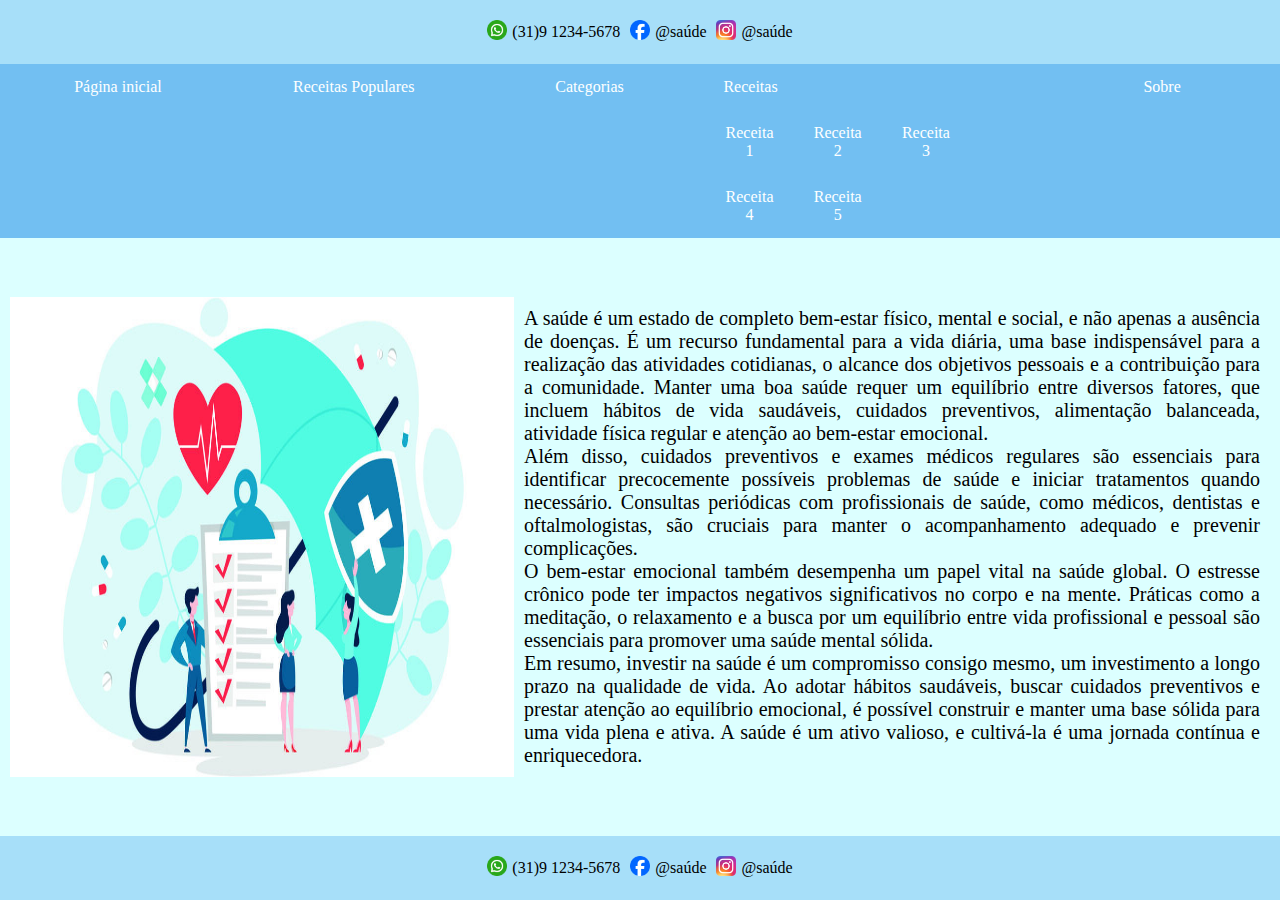
==== index.html @ d69a3707 "Add files via upload" ====
<!DOCTYPE html>
<html>
<head>
	<meta charset="utf-8">
	<meta name="viewport" content="width=device-width, initial-scale=1">
	<link rel="stylesheet" type="text/css" href="css/style.css">
	<title></title>
</head>
<body>
	<div class="partedecima">
	<header class="header">
		<div class="contato">
			<a href="https://api.whatsapp.com/send?phone=5531123456789" target="_blank">
				<img src="img/wpp.png" alt="wpp" width="20px" height="20px"> 
			</a>(31)9 1234-5678
		</div>
		<div class="contato">
			<a href="" target="_blank">
				<img src="img/face.png" alt="face" width="20px" height="20px">
			</a>@saúde
		</div>
		<div class="contato">
			<a href="" target="_blank">
				<img src="img/insta.png" alt="insta" width="20px" height="20px">
			</a>@saúde
		</div>
	</header>
	
	<div class="topnav">
		<a href="index.html">Página inicial</a>
		<a href="populares.html">Receitas Populares</a>
		<a href="categorias.html">Categorias</a>
		<div>
		<a href="receitas.html">Receitas</a>
		<div class="dropdown-content">
			<a href="receita1.html">Receita 1</a>
			<a href="receita2.html">Receita 2</a>
			<a href="receita3.html">Receita 3</a>
			<a href="receita4.html">Receita 4</a>
			<a href="receita5.html">Receita 5</a>
		</div>
		</div>
		<a href="sobre.html">Sobre</a>
	</div>
</div>
	<main> 
	<aside >
		<img src="img/saude.jpg" width="490px" height="500px" >
	</aside>
	 <section >
		
		<p>A saúde é um estado de completo bem-estar físico, mental e social, e não apenas a ausência de doenças. É um recurso fundamental para a vida diária, uma base indispensável para a realização das atividades cotidianas, o alcance dos objetivos pessoais e a contribuição para a comunidade. Manter uma boa saúde requer um equilíbrio entre diversos fatores, que incluem hábitos de vida saudáveis, cuidados preventivos, alimentação balanceada, atividade física regular e atenção ao bem-estar emocional.</p>
		<p>Além disso, cuidados preventivos e exames médicos regulares são essenciais para identificar precocemente possíveis problemas de saúde e iniciar tratamentos quando necessário. Consultas periódicas com profissionais de saúde, como médicos, dentistas e oftalmologistas, são cruciais para manter o acompanhamento adequado e prevenir complicações.</p>
		<p>O bem-estar emocional também desempenha um papel vital na saúde global. O estresse crônico pode ter impactos negativos significativos no corpo e na mente. Práticas como a meditação, o relaxamento e a busca por um equilíbrio entre vida profissional e pessoal são essenciais para promover uma saúde mental sólida.</p>
		<p>Em resumo, investir na saúde é um compromisso consigo mesmo, um investimento a longo prazo na qualidade de vida. Ao adotar hábitos saudáveis, buscar cuidados preventivos e prestar atenção ao equilíbrio emocional, é possível construir e manter uma base sólida para uma vida plena e ativa. A saúde é um ativo valioso, e cultivá-la é uma jornada contínua e enriquecedora.</p>
	</section>
	</main>

	<div class="header">
		
		<div class="contato">
			<a href="https://api.whatsapp.com/send?phone=5531123456789" target="_blank">
				<img src="img/wpp.png" alt="wpp" width="20px" height="20px"> 
			</a>(31)9 1234-5678
		</div>
		<div class="contato">
			<a href="" target="_blank">
				<img src="img/face.png" alt="face" width="20px" height="20px">
			</a>@saúde
		</div>
		<div class="contato">
			<a href="" target="_blank">
				<img src="img/insta.png" alt="insta" width="20px" height="20px">
			</a>@saúde
		</div>
		
		
	</div>

</body>
</html>
---- css/style.css ----
* {
    margin: 0;
    padding: 0;
    box-sizing: border-box;
} 
html, body{
	height: 100%;
}
.header{
	width: 100%;
	background-color: #a7dff9;
	text-align: center;
	padding: 20px;	
	display: flex;
	justify-content: center;
	gap: 10px;

}
.header img{

}
.contato{
	
	height: 100%;
	display: flex;
	gap: 5px;
	align-items: center;
}

.topnav{
	background-color: #72bff2;
	display: flex;
	justify-content: space-evenly;
}
.topnav a {
	display: inline-block;
	width: 25%;
  	color: white;
  	text-align: center;
  	padding: 14px 16px;
  	text-decoration: none;
}
.topnav a:hover{
	background-color: #8dcff5;
}
main{
	display: flex;
	padding: 10px;
}
aside{
	width: 40%;
	
}
aside img{
	height: 100%;
	width: 100%;
}
section{
	right: 0;
	text-align: justify;
	width: 60%;
	padding: 10px;
}
section p{
	font-size: 20px;
}
.footer{
	width: 100%;
	padding: 20px;
	text-align: center;
	background-color: #a7dff9;
	
	
}
.form{
	background-color: #c2effc;
	border-radius: 10px;
	width: 50%;
	margin: auto;
	padding: 20px;
	height: 
}
body{
	background-color: #dcffff;
	display: flex;
	justify-content: space-between;
	gap: 10px;
	flex-direction: column;
	height: 100%;
}

input[type=text],input[type=submit], select, input[type=email], input[type=tel]{
	width: 100%;
  padding: 12px 20px;
  margin: 8px 0;
  display: inline-block;
  border: 1px solid #ccc;
  border-radius: 4px;
  box-sizing: border-box;
}
textarea{
	width: 100%;
}
input[type=submit]{
	background-color: #8dcff5;
	border: none;
	font-size: 20px;
}
input[type=submit]:hover{
	background-color:#a7dff9; 
	transition: background-color 0.2s;
}
.content img{
	float: left;
}
textarea{
	padding: 10px 20px;
}
/*#72bff2
#8dcff5
#a7dff9
#c2effc
#dcffff
https://paletadecores.com/paleta/72bff2/8dcff5/a7dff9/c2effc/dcffff/*/
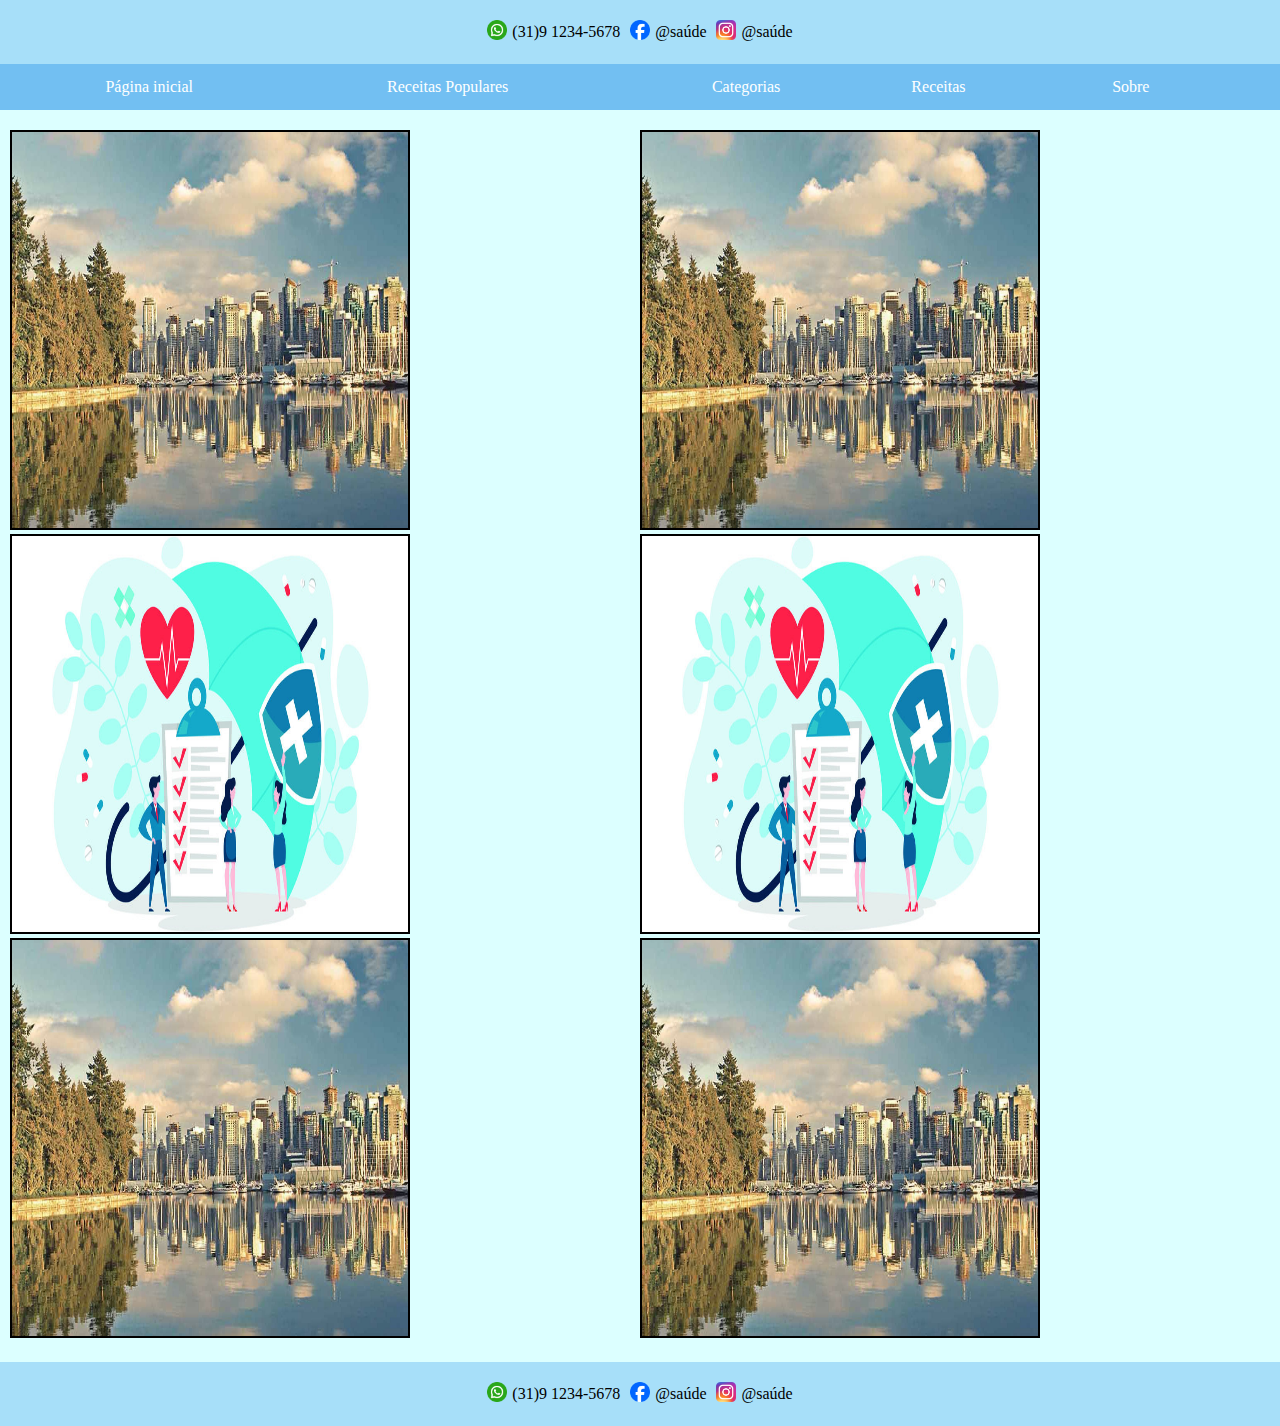
==== commit 4507d441: "Add files via upload" ====
--- a/index.html
+++ b/index.html
@@ -30,30 +30,32 @@
 		<a href="index.html">Página inicial</a>
 		<a href="populares.html">Receitas Populares</a>
 		<a href="categorias.html">Categorias</a>
-		<div>
-		<a href="receitas.html">Receitas</a>
-		<div class="dropdown-content">
-			<a href="receita1.html">Receita 1</a>
-			<a href="receita2.html">Receita 2</a>
-			<a href="receita3.html">Receita 3</a>
-			<a href="receita4.html">Receita 4</a>
-			<a href="receita5.html">Receita 5</a>
+		<div class="dropdown">
+			<a href="receitas.html">Receitas</a>
+			<div class="dropdown-content">
+				<a href="receita1.html">Receita 1</a>
+				<a href="receita2.html">Receita 2</a>
+				<a href="receita3.html">Receita 3</a>
+				<a href="receita4.html">Receita 4</a>
+				<a href="receita5.html">Receita 5</a>
+			</div>
 		</div>
+		
+		<a href="sobre.html">Sobre</a>
 		</div>
-		<a href="sobre.html">Sobre</a>
 	</div>
 </div>
 	<main> 
-	<aside >
-		<img src="img/saude.jpg" width="490px" height="500px" >
-	</aside>
-	 <section >
-		
-		<p>A saúde é um estado de completo bem-estar físico, mental e social, e não apenas a ausência de doenças. É um recurso fundamental para a vida diária, uma base indispensável para a realização das atividades cotidianas, o alcance dos objetivos pessoais e a contribuição para a comunidade. Manter uma boa saúde requer um equilíbrio entre diversos fatores, que incluem hábitos de vida saudáveis, cuidados preventivos, alimentação balanceada, atividade física regular e atenção ao bem-estar emocional.</p>
-		<p>Além disso, cuidados preventivos e exames médicos regulares são essenciais para identificar precocemente possíveis problemas de saúde e iniciar tratamentos quando necessário. Consultas periódicas com profissionais de saúde, como médicos, dentistas e oftalmologistas, são cruciais para manter o acompanhamento adequado e prevenir complicações.</p>
-		<p>O bem-estar emocional também desempenha um papel vital na saúde global. O estresse crônico pode ter impactos negativos significativos no corpo e na mente. Práticas como a meditação, o relaxamento e a busca por um equilíbrio entre vida profissional e pessoal são essenciais para promover uma saúde mental sólida.</p>
-		<p>Em resumo, investir na saúde é um compromisso consigo mesmo, um investimento a longo prazo na qualidade de vida. Ao adotar hábitos saudáveis, buscar cuidados preventivos e prestar atenção ao equilíbrio emocional, é possível construir e manter uma base sólida para uma vida plena e ativa. A saúde é um ativo valioso, e cultivá-la é uma jornada contínua e enriquecedora.</p>
-	</section>
+		<div class="lista">		
+				<img src="img/teste.jpg" width="400" height="400">			
+				<img src="img/saude.jpg" width="400" height="400">		
+				<img src="img/teste.jpg" width="400" height="400">
+		</div>
+		<div class="lista">		
+				<img src="img/teste.jpg" width="400" height="400">			
+				<img src="img/saude.jpg" width="400" height="400">		
+				<img src="img/teste.jpg" width="400" height="400">
+		</div>
 	</main>
 
 	<div class="header">
--- a/css/style.css
+++ b/css/style.css
@@ -16,9 +16,7 @@
 	gap: 10px;
 
 }
-.header img{
 
-}
 .contato{
 	
 	height: 100%;
@@ -32,7 +30,7 @@
 	display: flex;
 	justify-content: space-evenly;
 }
-.topnav a {
+.topnav > a {
 	display: inline-block;
 	width: 25%;
   	color: white;
@@ -43,27 +41,55 @@
 .topnav a:hover{
 	background-color: #8dcff5;
 }
+
+.dropdown {
+  position: relative;
+  display: inline-block;
+  
+}
+.dropdown > a{
+	display: inline-block;
+	
+  	color: white;
+  	text-align: center;
+  	padding: 14px 16px;
+  	text-decoration: none;
+}
+
+.dropdown-content {
+  display: none;
+  position: absolute;
+  background-color: #72bff2;
+  min-width: 160px;
+  box-shadow: 0px 8px 16px 0px rgba(0,0,0,0.2);
+  z-index: 1;
+}
+
+.dropdown-content a {
+  color: white;
+  padding: 14px 16px;
+  text-decoration: none;
+  display: block;
+  text-align: center;
+}
+
+.dropdown-content a:hover {
+	background-color: #f1f1f1
+}
+
+.dropdown:hover .dropdown-content {
+  display: block;
+}
+
 main{
 	display: flex;
 	padding: 10px;
 }
-aside{
-	width: 40%;
-	
+
+.lista img{
+	border: 2px solid black;
 }
-aside img{
-	height: 100%;
-	width: 100%;
-}
-section{
-	right: 0;
-	text-align: justify;
-	width: 60%;
-	padding: 10px;
-}
-section p{
-	font-size: 20px;
-}
+
 .footer{
 	width: 100%;
 	padding: 20px;
@@ -116,9 +142,4 @@
 textarea{
 	padding: 10px 20px;
 }
-/*#72bff2
-#8dcff5
-#a7dff9
-#c2effc
-#dcffff
-https://paletadecores.com/paleta/72bff2/8dcff5/a7dff9/c2effc/dcffff/*/+
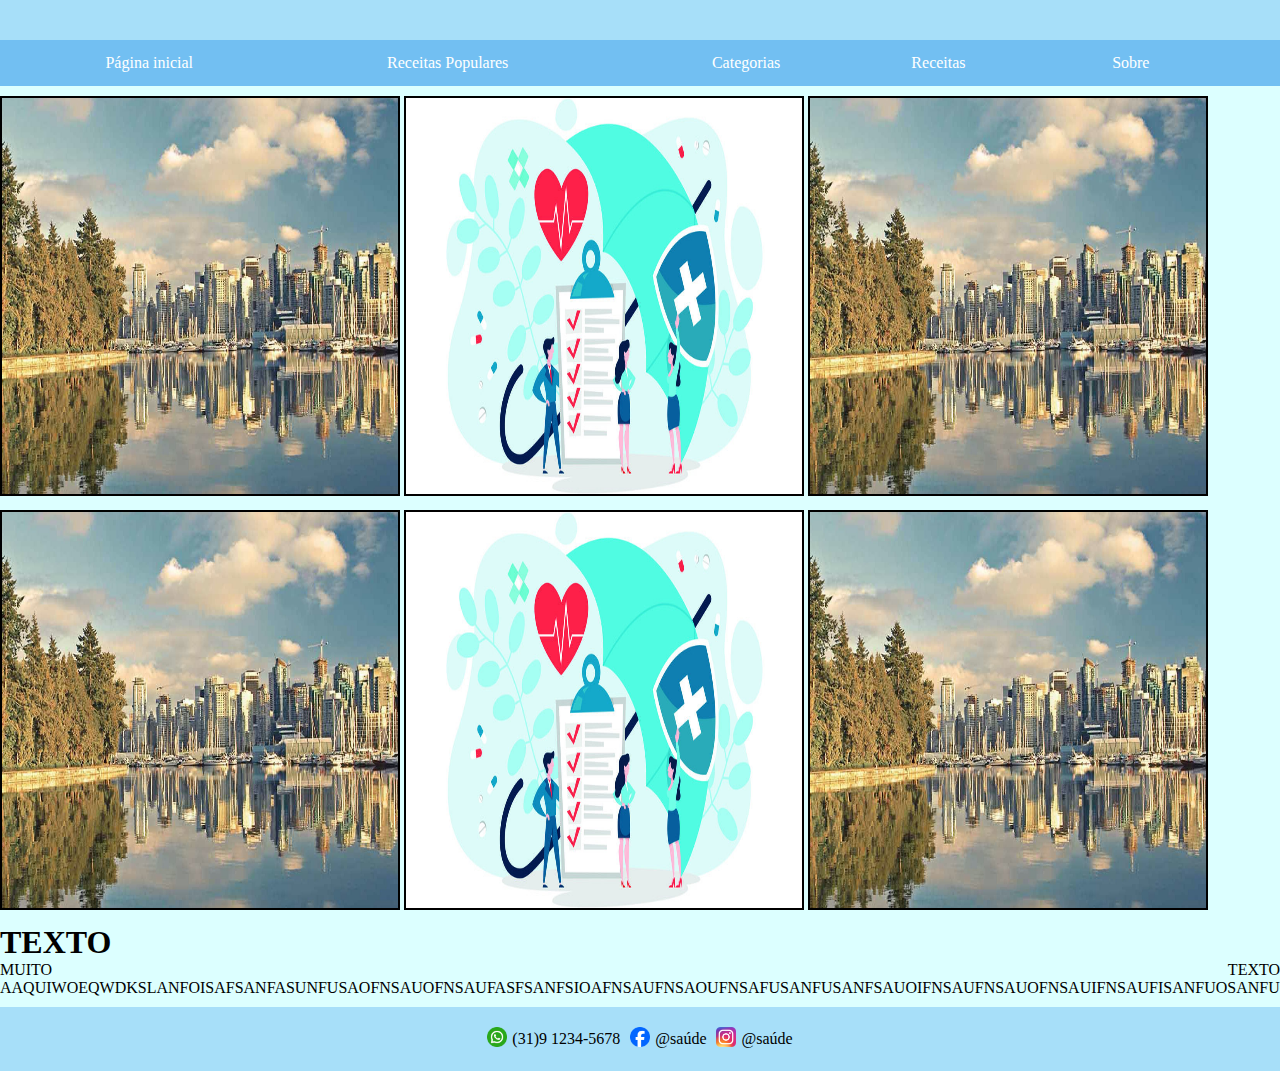
==== commit 79a6eba2: "Add files via upload" ====
--- a/index.html
+++ b/index.html
@@ -9,21 +9,7 @@
 <body>
 	<div class="partedecima">
 	<header class="header">
-		<div class="contato">
-			<a href="https://api.whatsapp.com/send?phone=5531123456789" target="_blank">
-				<img src="img/wpp.png" alt="wpp" width="20px" height="20px"> 
-			</a>(31)9 1234-5678
-		</div>
-		<div class="contato">
-			<a href="" target="_blank">
-				<img src="img/face.png" alt="face" width="20px" height="20px">
-			</a>@saúde
-		</div>
-		<div class="contato">
-			<a href="" target="_blank">
-				<img src="img/insta.png" alt="insta" width="20px" height="20px">
-			</a>@saúde
-		</div>
+		
 	</header>
 	
 	<div class="topnav">
@@ -45,7 +31,7 @@
 		</div>
 	</div>
 </div>
-	<main> 
+	
 		<div class="lista">		
 				<img src="img/teste.jpg" width="400" height="400">			
 				<img src="img/saude.jpg" width="400" height="400">		
@@ -56,7 +42,11 @@
 				<img src="img/saude.jpg" width="400" height="400">		
 				<img src="img/teste.jpg" width="400" height="400">
 		</div>
-	</main>
+		<div class="conteudo">
+			<h1>TEXTO</h1>
+			<p>MUITO TEXTO [base64]</p>
+		</div>
+	
 
 	<div class="header">
 		
--- a/css/style.css
+++ b/css/style.css
@@ -6,6 +6,9 @@
 html, body{
 	height: 100%;
 }
+
+/* HEADER  */
+
 .header{
 	width: 100%;
 	background-color: #a7dff9;
@@ -25,11 +28,14 @@
 	align-items: center;
 }
 
+/* TOPNAV */
+
 .topnav{
 	background-color: #72bff2;
 	display: flex;
 	justify-content: space-evenly;
 }
+
 .topnav > a {
 	display: inline-block;
 	width: 25%;
@@ -38,6 +44,7 @@
   	padding: 14px 16px;
   	text-decoration: none;
 }
+
 .topnav a:hover{
 	background-color: #8dcff5;
 }
@@ -45,8 +52,8 @@
 .dropdown {
   position: relative;
   display: inline-block;
-  
 }
+
 .dropdown > a{
 	display: inline-block;
 	
@@ -81,31 +88,23 @@
   display: block;
 }
 
+/* CORPO DO SITE  */
+
 main{
 	display: flex;
+	float: left;
 	padding: 10px;
+	justify-content: space-evenly;
+}
+
+.lista{
+	
 }
 
 .lista img{
 	border: 2px solid black;
 }
 
-.footer{
-	width: 100%;
-	padding: 20px;
-	text-align: center;
-	background-color: #a7dff9;
-	
-	
-}
-.form{
-	background-color: #c2effc;
-	border-radius: 10px;
-	width: 50%;
-	margin: auto;
-	padding: 20px;
-	height: 
-}
 body{
 	background-color: #dcffff;
 	display: flex;
@@ -115,31 +114,12 @@
 	height: 100%;
 }
 
-input[type=text],input[type=submit], select, input[type=email], input[type=tel]{
-	width: 100%;
-  padding: 12px 20px;
-  margin: 8px 0;
-  display: inline-block;
-  border: 1px solid #ccc;
-  border-radius: 4px;
-  box-sizing: border-box;
-}
-textarea{
-	width: 100%;
-}
-input[type=submit]{
-	background-color: #8dcff5;
-	border: none;
-	font-size: 20px;
-}
-input[type=submit]:hover{
-	background-color:#a7dff9; 
-	transition: background-color 0.2s;
-}
-.content img{
-	float: left;
-}
-textarea{
-	padding: 10px 20px;
+.conteudo{
+	text-align: justify;
 }
 
+
+
+
+
+
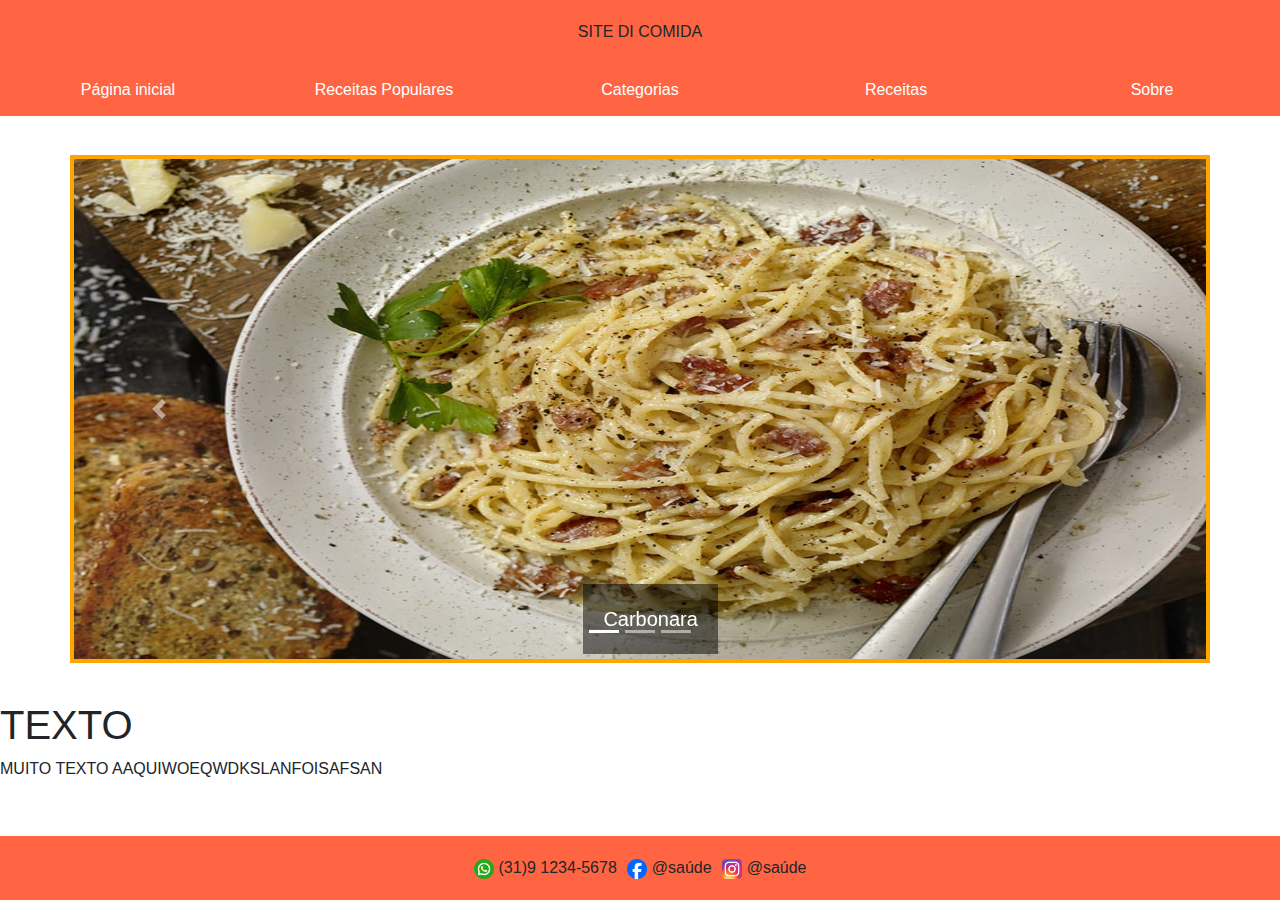
==== commit 898edbeb: "Add files via upload" ====
--- a/index.html
+++ b/index.html
@@ -1,73 +1,114 @@
 <!DOCTYPE html>
 <html>
-<head>
-	<meta charset="utf-8">
-	<meta name="viewport" content="width=device-width, initial-scale=1">
-	<link rel="stylesheet" type="text/css" href="css/style.css">
-	<title></title>
-</head>
-<body>
-	<div class="partedecima">
-	<header class="header">
-		
-	</header>
-	
-	<div class="topnav">
-		<a href="index.html">Página inicial</a>
-		<a href="populares.html">Receitas Populares</a>
-		<a href="categorias.html">Categorias</a>
-		<div class="dropdown">
-			<a href="receitas.html">Receitas</a>
-			<div class="dropdown-content">
-				<a href="receita1.html">Receita 1</a>
-				<a href="receita2.html">Receita 2</a>
-				<a href="receita3.html">Receita 3</a>
-				<a href="receita4.html">Receita 4</a>
-				<a href="receita5.html">Receita 5</a>
+	<head>
+		<meta charset="utf-8" />
+		<meta name="viewport" content="width=device-width, initial-scale=1" />
+		<link rel="stylesheet" type="text/css" href="css/style.css" />
+
+		<!-- Boostrap CSS -->
+		<link
+			rel="stylesheet"
+			href="https://stackpath.bootstrapcdn.com/bootstrap/4.4.1/css/bootstrap.min.css"
+			integrity="sha384-Vkoo8x4CGsO3+Hhxv8T/Q5PaXtkKtu6ug5TOeNV6gBiFeWPGFN9MuhOf23Q9Ifjh"
+			crossorigin="anonymous"
+		/>
+
+		<!-- Boostrap JS -->
+		<script
+			src="https://code.jquery.com/jquery-3.4.1.slim.min.js"
+			integrity="sha384-J6qa4849blE2+poT4WnyKhv5vZF5SrPo0iEjwBvKU7imGFAV0wwj1yYfoRSJoZ+n"
+			crossorigin="anonymous"
+		></script>
+		<script
+			src="https://cdn.jsdelivr.net/npm/popper.js@1.16.0/dist/umd/popper.min.js"
+			integrity="sha384-Q6E9RHvbIyZFJoft+2mJbHaEWldlvI9IOYy5n3zV9zzTtmI3UksdQRVvoxMfooAo"
+			crossorigin="anonymous"
+		></script>
+		<script
+			src="https://stackpath.bootstrapcdn.com/bootstrap/4.4.1/js/bootstrap.min.js"
+			integrity="sha384-wfSDF2E50Y2D1uUdj0O3uMBJnjuUD4Ih7YwaYd1iqfktj0Uod8GCExl3Og8ifwB6"
+			crossorigin="anonymous"
+		></script>
+
+		<title></title>
+	</head>
+	<body>
+		<div class="partedecima">
+			<header class="header">SITE DI COMIDA</header>
+
+			<div class="topnav">
+				<a href="index.html">Página inicial</a>
+				<a href="populares.html">Receitas Populares</a>
+				<a href="categorias.html">Categorias</a>
+				<div class="dropdown">
+					<a href="receitas.html">Receitas</a>
+					<div class="dropdown-content">
+						<a href="receita1.html">Receita 1</a>
+						<a href="receita2.html">Receita 2</a>
+						<a href="receita3.html">Receita 3</a>
+						<a href="receita4.html">Receita 4</a>
+						<a href="receita5.html">Receita 5</a>
+					</div>
+				</div>
+				<a id="sobre" href="sobre.html">Sobre</a>
 			</div>
 		</div>
-		
-		<a href="sobre.html">Sobre</a>
+		<div class="container">
+			<div id="carouselExampleIndicators" class="carousel slide" data-ride="carousel">
+				<ol class="carousel-indicators">
+					<li data-target="#carouselExampleIndicators" data-slide-to="0" class="active"></li>
+					<li data-target="#carouselExampleIndicators" data-slide-to="1"></li>
+					<li data-target="#carouselExampleIndicators" data-slide-to="2"></li>
+				</ol>
+				<div class="carousel-inner">
+					<div class="carousel-item active">
+						<img class="d-block" src="img/Carbonara.jpg" alt="First slide" />
+						<p>Carbonara</p>
+					</div>
+					<div class="carousel-item">
+						<img class="d-block" src="img/Francesinha.jpg" alt="Second slide" />
+						<p>Francesinha</p>
+					</div>
+					<div class="carousel-item">
+						<img class="d-block" src="img/Paella.jpg" alt="Third slide" />
+						<p>Paella</p>
+					</div>
+				</div>
+				<a class="carousel-control-prev" href="#carouselExampleIndicators" role="button" data-slide="prev">
+					<span class="carousel-control-prev-icon" aria-hidden="true"></span>
+					<span class="sr-only">Previous</span>
+				</a>
+				<a class="carousel-control-next" href="#carouselExampleIndicators" role="button" data-slide="next">
+					<span class="carousel-control-next-icon" aria-hidden="true"></span>
+					<span class="sr-only">Next</span>
+				</a>
+			</div>
 		</div>
-	</div>
-</div>
-	
-		<div class="lista">		
-				<img src="img/teste.jpg" width="400" height="400">			
-				<img src="img/saude.jpg" width="400" height="400">		
-				<img src="img/teste.jpg" width="400" height="400">
+
+		<div class="container-texto">
+			<!-- <div class="item item-1"><img src="img/teste.jpg" width="100" height="100"></div>			 
+			 <div class="item item-2"><img src="img/saude.jpg" width="100" height="100"></div>		 
+			 <div class="item item-3"><img src="img/teste.jpg" width="100" height="100"></div> 
+			 <div class="item item-4"><img src="img/teste.jpg" width="100" height="100"></div>			
+			<div class="item item-5"><img src="img/saude.jpg" width="100" height="100"></div>		
+			<div class="item item-6"><img src="img/teste.jpg" width="100" height="100"></div> -->
+			<h1>TEXTO</h1>
+			<p>MUITO TEXTO AAQUIWOEQWDKSLANFOISAFSAN</p>
 		</div>
-		<div class="lista">		
-				<img src="img/teste.jpg" width="400" height="400">			
-				<img src="img/saude.jpg" width="400" height="400">		
-				<img src="img/teste.jpg" width="400" height="400">
+
+		<div class="header">
+			<div class="contato">
+				<a href="https://api.whatsapp.com/send?phone=5531123456789" target="_blank">
+					<img src="img/wpp.png" alt="wpp" width="20px" height="20px" /> </a
+				>(31)9 1234-5678
+			</div>
+			<div class="contato">
+				<a href="" target="_blank"> <img src="img/face.png" alt="face" width="20px" height="20px" /> </a>@saúde
+			</div>
+			<div class="contato">
+				<a href="" target="_blank"> <img src="img/insta.png" alt="insta" width="20px" height="20px" /> </a
+				>@saúde
+			</div>
 		</div>
-		<div class="conteudo">
-			<h1>TEXTO</h1>
-			<p>MUITO TEXTO [base64]</p>
-		</div>
-	
-
-	<div class="header">
-		
-		<div class="contato">
-			<a href="https://api.whatsapp.com/send?phone=5531123456789" target="_blank">
-				<img src="img/wpp.png" alt="wpp" width="20px" height="20px"> 
-			</a>(31)9 1234-5678
-		</div>
-		<div class="contato">
-			<a href="" target="_blank">
-				<img src="img/face.png" alt="face" width="20px" height="20px">
-			</a>@saúde
-		</div>
-		<div class="contato">
-			<a href="" target="_blank">
-				<img src="img/insta.png" alt="insta" width="20px" height="20px">
-			</a>@saúde
-		</div>
-		
-		
-	</div>
-
-</body>
-</html>+	</body>
+</html>
--- a/css/style.css
+++ b/css/style.css
@@ -11,7 +11,7 @@
 
 .header{
 	width: 100%;
-	background-color: #a7dff9;
+	background-color: #ff6543;
 	text-align: center;
 	padding: 20px;	
 	display: flex;
@@ -28,17 +28,20 @@
 	align-items: center;
 }
 
+
+
 /* TOPNAV */
 
 .topnav{
-	background-color: #72bff2;
-	display: flex;
-	justify-content: space-evenly;
+	background-color: #ff6543;
+	display: grid;
+	grid-template-columns: repeat(5, 1fr);
+	/* justify-content: space-evenly; */
 }
 
 .topnav > a {
 	display: inline-block;
-	width: 25%;
+	width: 100%;
   	color: white;
   	text-align: center;
   	padding: 14px 16px;
@@ -46,7 +49,8 @@
 }
 
 .topnav a:hover{
-	background-color: #8dcff5;
+	background-color: #ffdc8a;
+	text-decoration: none;
 }
 
 .dropdown {
@@ -56,7 +60,7 @@
 
 .dropdown > a{
 	display: inline-block;
-	
+	width: 100%;
   	color: white;
   	text-align: center;
   	padding: 14px 16px;
@@ -68,8 +72,9 @@
   position: absolute;
   background-color: #72bff2;
   min-width: 160px;
+  width: 100%;
   box-shadow: 0px 8px 16px 0px rgba(0,0,0,0.2);
-  z-index: 1;
+  z-index: 5;
 }
 
 .dropdown-content a {
@@ -94,7 +99,7 @@
 	display: flex;
 	float: left;
 	padding: 10px;
-	justify-content: space-evenly;
+	
 }
 
 .lista{
@@ -118,8 +123,51 @@
 	text-align: justify;
 }
 
+ .container { 
+	border: 4px solid orange;
+	
+	padding: 0px !important;
+ }
+	/*display: flex;
+	justify-content: center;
+	width: 600px;
+	height: 400px;
+	overflow: hidden;
+}
 
+.container-texto {
+	text-align: center;
+} */
 
+.container img{
+	width: 100%;
+	height: 500px;
+	
 
+}
 
+.container p {
+	position: absolute;
+	z-index: 3;
+	left: 45%;
+	top: 85%;
+	color: white;
+	background-color: rgba(0,0,0, 0.50);
+	font-size: 20px;
+	padding: 20px;
+	
+}
 
+@media screen and (max-width: 500px) {
+	.topnav{
+		grid-template-columns: 1fr 1fr;
+		grid-template-rows: repeat(3, 1fr);
+		
+	}
+	#sobre {
+		grid-area: 3/ 1/ 3/ -1;
+	}
+	
+}
+/* https://paletadecores.com/paleta/b5f4bc/fff19e/ffdc8a/ffba6b/ff6543/ */
+/* https://blog.abreutur.com.br/10-pratos-tipicos-para-provar-em-10-destinos-mundo-afora/ */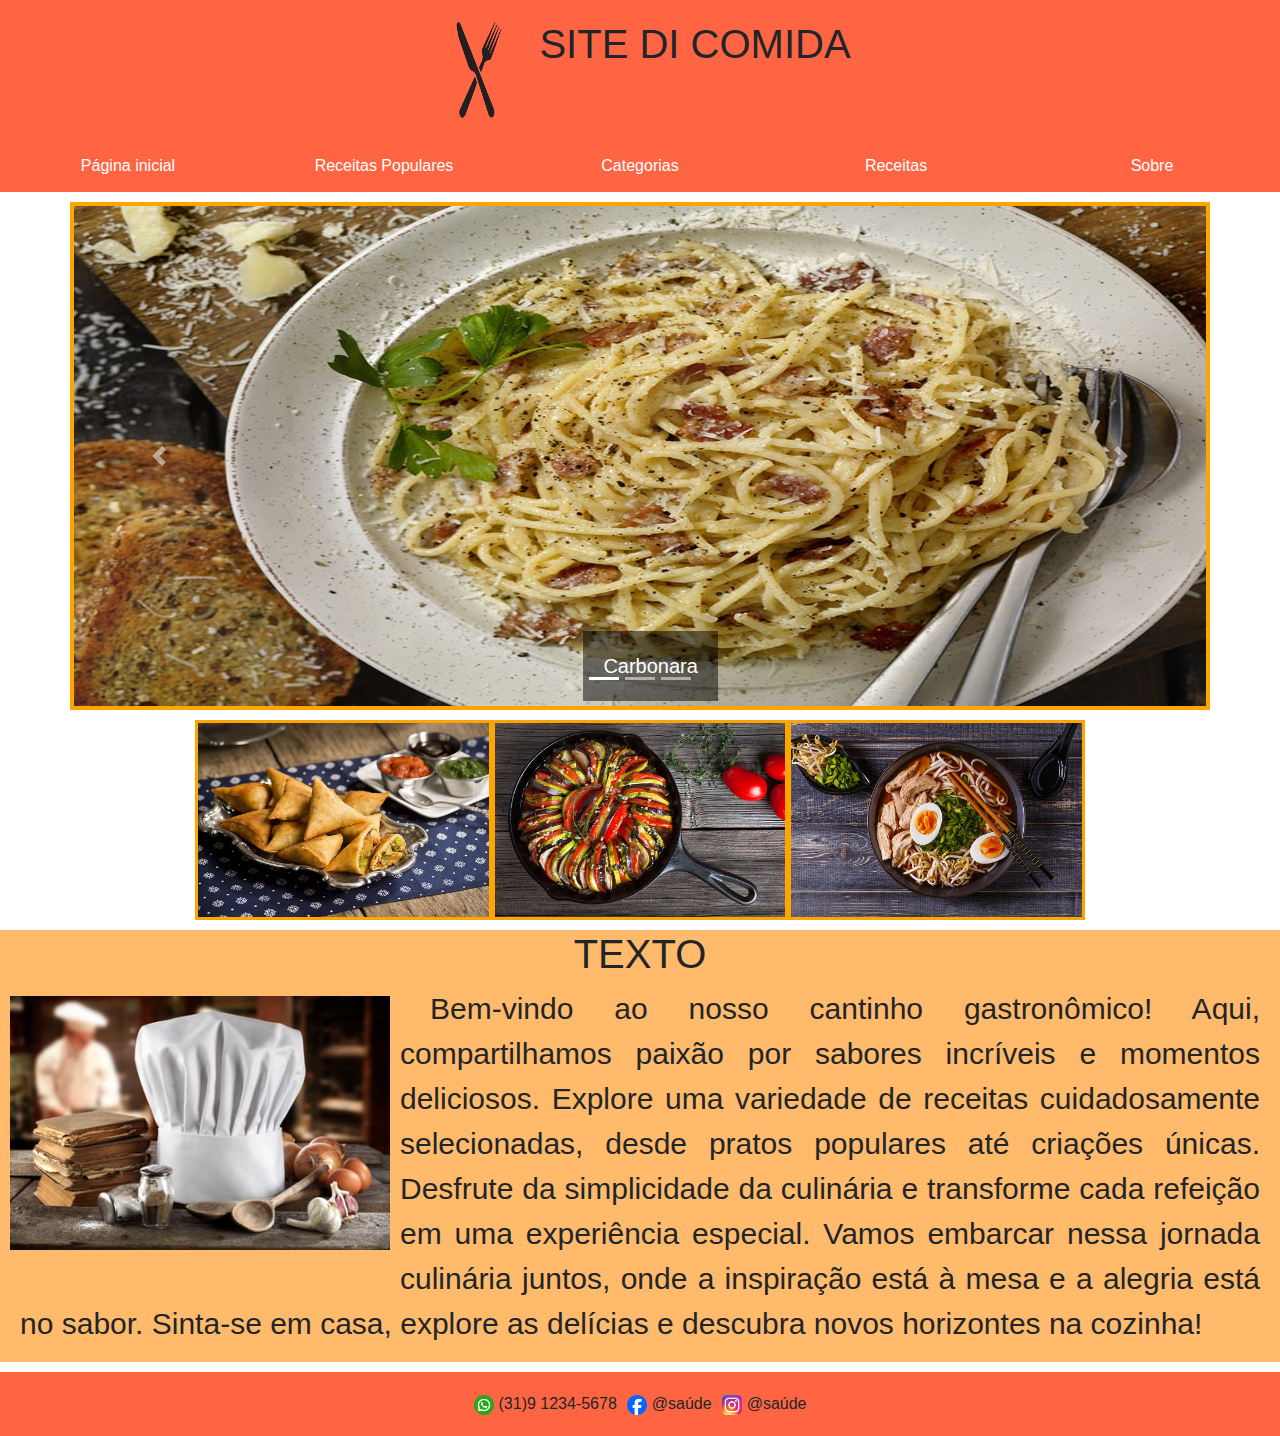
==== commit 9c752edf: "Add files via upload" ====
--- a/index.html
+++ b/index.html
@@ -34,7 +34,10 @@
 	</head>
 	<body>
 		<div class="partedecima">
-			<header class="header">SITE DI COMIDA</header>
+			
+			<header class="header">
+				<img src="img/logo.png" alt="logo" width="100px" height="100px"><h1>SITE DI COMIDA</h1>
+			</header>
 
 			<div class="topnav">
 				<a href="index.html">Página inicial</a>
@@ -85,17 +88,28 @@
 			</div>
 		</div>
 
-		<div class="container-texto">
-			<!-- <div class="item item-1"><img src="img/teste.jpg" width="100" height="100"></div>			 
-			 <div class="item item-2"><img src="img/saude.jpg" width="100" height="100"></div>		 
-			 <div class="item item-3"><img src="img/teste.jpg" width="100" height="100"></div> 
-			 <div class="item item-4"><img src="img/teste.jpg" width="100" height="100"></div>			
-			<div class="item item-5"><img src="img/saude.jpg" width="100" height="100"></div>		
-			<div class="item item-6"><img src="img/teste.jpg" width="100" height="100"></div> -->
-			<h1>TEXTO</h1>
-			<p>MUITO TEXTO AAQUIWOEQWDKSLANFOISAFSAN</p>
-		</div>
+		<!-- <div class="main"> -->
+			<div class="linha1">
+			<div class="img"><img src="img/Samosa.jpg" alt="teste"></div>		
+			<div class="img"><img src="img/Ratatouille.jpg" alt="teste"></div>
+			<div class="img"><img src="img/Ramen.jpg" alt="teste"></div>
+				</div>
+			
+		
+	
+			<!-- <div class="linha2">
+			<div class="img"><img src="img/Fish-and-chips.jpg" alt="teste"></div>
+				<div class="img"><img src="img/Cochinita-Pibil.jpg" alt="teste"></div>
+				<div class="img"><img src="img/Acaraje.jpg" alt="teste"></div>
+			</div> -->
+		
+	<!-- </div> -->
 
+		<section>
+		<h1>TEXTO</h1>
+			<img src="img/culinaria.jpg" alt="culinaria">
+			<p>Bem-vindo ao nosso cantinho gastronômico! Aqui, compartilhamos paixão por sabores incríveis e momentos deliciosos. Explore uma variedade de receitas cuidadosamente selecionadas, desde pratos populares até criações únicas. Desfrute da simplicidade da culinária e transforme cada refeição em uma experiência especial. Vamos embarcar nessa jornada culinária juntos, onde a inspiração está à mesa e a alegria está no sabor. Sinta-se em casa, explore as delícias e descubra novos horizontes na cozinha!</p>
+		</section>
 		<div class="header">
 			<div class="contato">
 				<a href="https://api.whatsapp.com/send?phone=5531123456789" target="_blank">
@@ -112,3 +126,9 @@
 		</div>
 	</body>
 </html>
+<!-- <div class="item item-1"><img src="img/teste.jpg" width="100" height="100"></div>			 
+			 <div class="item item-2"><img src="img/saude.jpg" width="100" height="100"></div>		 
+			 <div class="item item-3"><img src="img/teste.jpg" width="100" height="100"></div> 
+			 <div class="item item-4"><img src="img/teste.jpg" width="100" height="100"></div>			
+			<div class="item item-5"><img src="img/saude.jpg" width="100" height="100"></div>		
+			<div class="item item-6"><img src="img/teste.jpg" width="100" height="100"></div> -->--- a/css/style.css
+++ b/css/style.css
@@ -95,12 +95,7 @@
 
 /* CORPO DO SITE  */
 
-main{
-	display: flex;
-	float: left;
-	padding: 10px;
-	
-}
+
 
 .lista{
 	
@@ -169,5 +164,83 @@
 	}
 	
 }
+/*.grid-container {
+	display: grid;
+	grid-template-columns: repeat(3, 1fr);
+	grid-gap: 0px;
+	justify-content: center;
+	padding: 10px;
+}*/
+
+.grid-item {
+	
+}
+
+.grid-container img{
+	width: 300px;
+	height: 200px;
+	border: 3px solid orange;
+
+
+}
+
+.img {
+
+}
+
+.linha1 {
+	display: flex;
+	flex-direction: row;
+	justify-content: center;
+	
+}
+.linha1 img {
+	width: 100%;
+	height: 200px;
+	border: 3px solid orange;
+}
+
+/*.linha2 {
+	display: flex;
+	flex-direction: row;
+}
+
+.linha2 {
+
+}*/
+
+/*.main {
+	padding: 20px;
+	display: grid;
+	grid-template-columns: repeat(3, 1fr);
+	grid-template-rows: repeat(2, 1fr);
+	column-gap: 10px;
+	row-gap: 10px;
+	justify-content: center;
+}*/
+
+/*.main img {
+	width: 100%;
+	height: 200px;
+	border: 3px solid orange;
+}*/
+
+section {
+	background-color: #ffba6b;
+}
+
+section p {
+	text-align: justify;
+	font-size: 30px;
+	text-indent: 30px;
+	padding: 0px 20px;
+}
+section h1 {
+	text-align: center;
+}
+section img  {
+	float: left;
+	padding: 10px;
+}
 /* https://paletadecores.com/paleta/b5f4bc/fff19e/ffdc8a/ffba6b/ff6543/ */
 /* https://blog.abreutur.com.br/10-pratos-tipicos-para-provar-em-10-destinos-mundo-afora/ */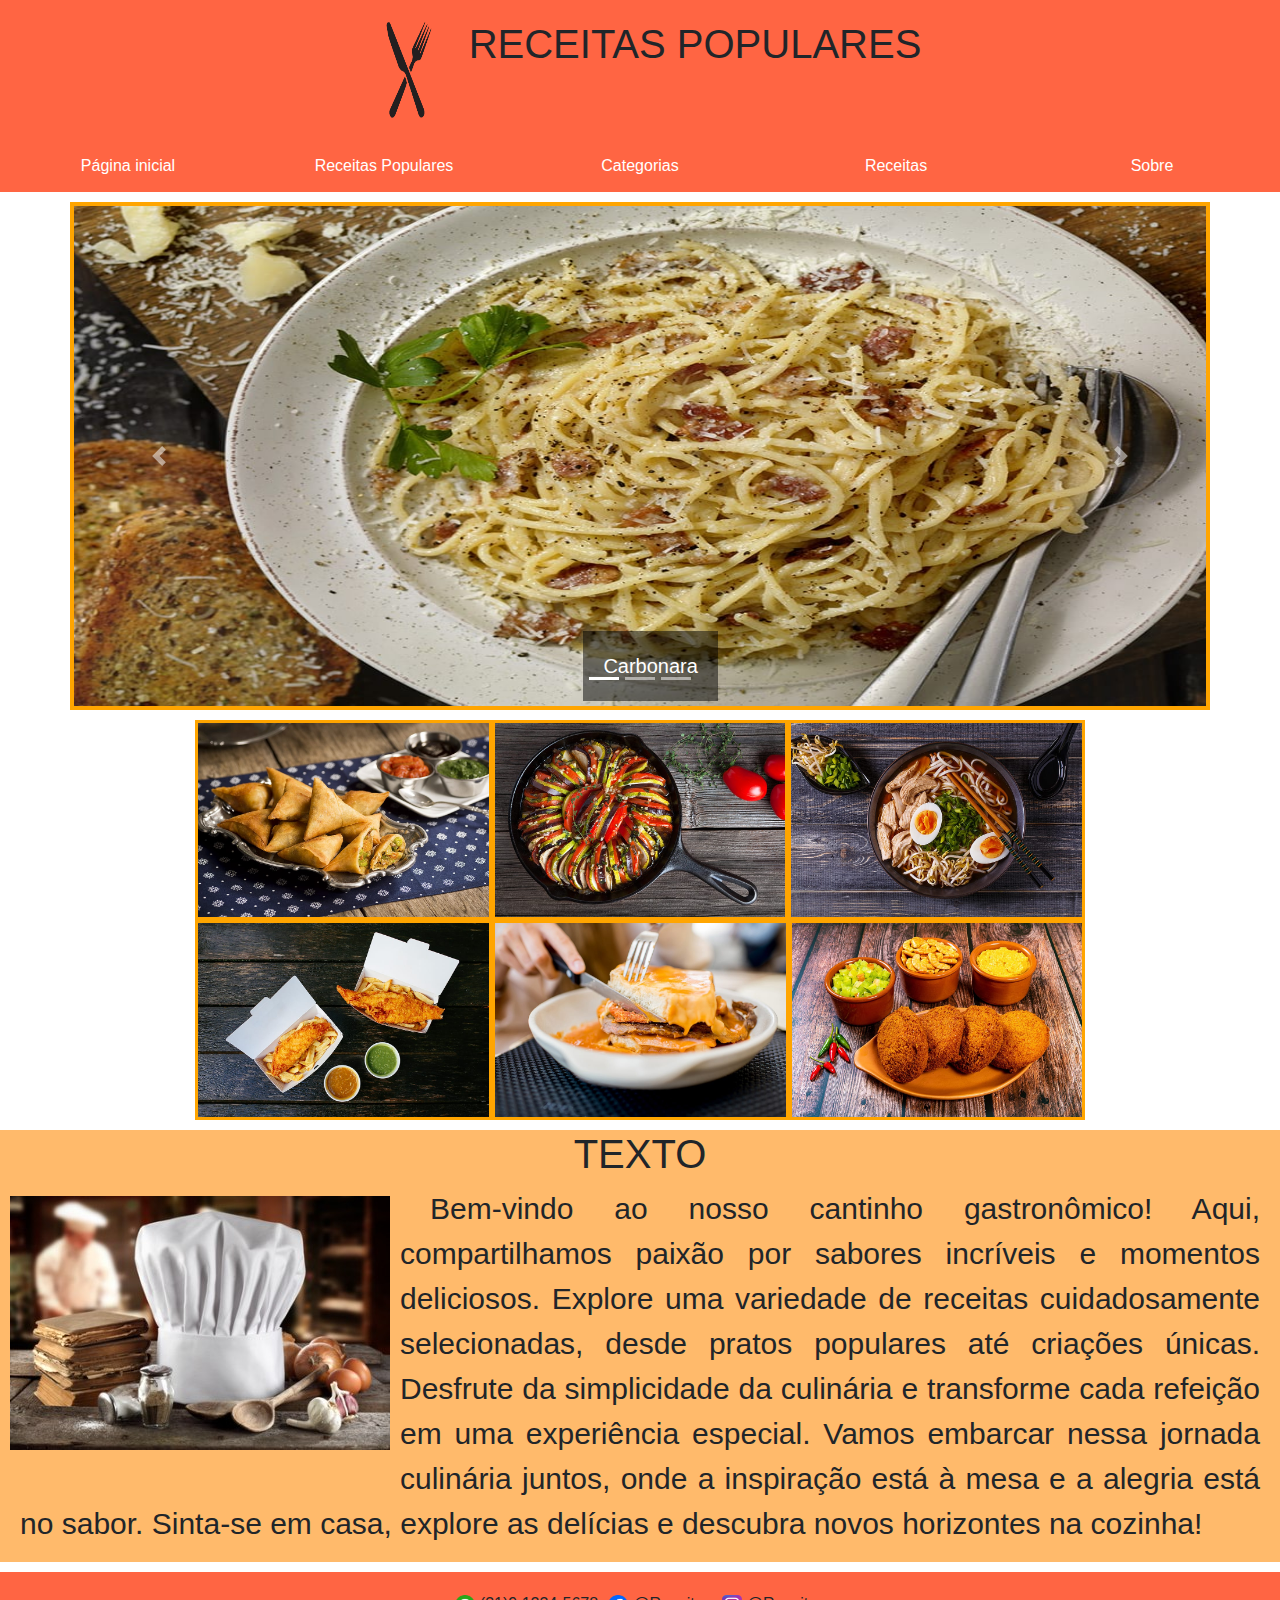
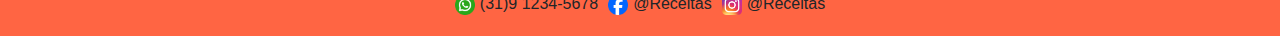
==== commit 0e9bfa0a: "Add files via upload" ====
--- a/index.html
+++ b/index.html
@@ -34,9 +34,9 @@
 	</head>
 	<body>
 		<div class="partedecima">
-			
 			<header class="header">
-				<img src="img/logo.png" alt="logo" width="100px" height="100px"><h1>SITE DI COMIDA</h1>
+				<img src="img/logo.png" alt="logo" width="100px" height="100px" />
+				<h1>RECEITAS POPULARES</h1>
 			</header>
 
 			<div class="topnav">
@@ -69,8 +69,8 @@
 						<p>Carbonara</p>
 					</div>
 					<div class="carousel-item">
-						<img class="d-block" src="img/Francesinha.jpg" alt="Second slide" />
-						<p>Francesinha</p>
+						<img class="d-block" src="img/Damper.jpg" alt="Second slide" />
+						<p>Damper</p>
 					</div>
 					<div class="carousel-item">
 						<img class="d-block" src="img/Paella.jpg" alt="Third slide" />
@@ -88,27 +88,30 @@
 			</div>
 		</div>
 
-		<!-- <div class="main"> -->
+		<div class="main">
 			<div class="linha1">
-			<div class="img"><img src="img/Samosa.jpg" alt="teste"></div>		
-			<div class="img"><img src="img/Ratatouille.jpg" alt="teste"></div>
-			<div class="img"><img src="img/Ramen.jpg" alt="teste"></div>
-				</div>
-			
-		
-	
-			<!-- <div class="linha2">
-			<div class="img"><img src="img/Fish-and-chips.jpg" alt="teste"></div>
-				<div class="img"><img src="img/Cochinita-Pibil.jpg" alt="teste"></div>
-				<div class="img"><img src="img/Acaraje.jpg" alt="teste"></div>
-			</div> -->
-		
-	<!-- </div> -->
+				<div class="img"><img src="img/Samosa.jpg" alt="teste" /></div>
+				<div class="img"><img src="img/Ratatouille.jpg" alt="teste" /></div>
+				<div class="img"><img src="img/Ramen.jpg" alt="teste" /></div>
+			</div>
+
+			<div class="linha2">
+				<div class="img"><img src="img/Fish-and-chips.jpg" alt="teste" /></div>
+				<div class="img"><img src="img/Francesinha.jpg" alt="teste" /></div>
+				<div class="img"><img src="img/Acaraje.jpg" alt="teste" /></div>
+			</div>
+		</div>
 
 		<section>
-		<h1>TEXTO</h1>
-			<img src="img/culinaria.jpg" alt="culinaria">
-			<p>Bem-vindo ao nosso cantinho gastronômico! Aqui, compartilhamos paixão por sabores incríveis e momentos deliciosos. Explore uma variedade de receitas cuidadosamente selecionadas, desde pratos populares até criações únicas. Desfrute da simplicidade da culinária e transforme cada refeição em uma experiência especial. Vamos embarcar nessa jornada culinária juntos, onde a inspiração está à mesa e a alegria está no sabor. Sinta-se em casa, explore as delícias e descubra novos horizontes na cozinha!</p>
+			<h1>TEXTO</h1>
+			<img src="img/culinaria.jpg" alt="culinaria" />
+			<p>
+				Bem-vindo ao nosso cantinho gastronômico! Aqui, compartilhamos paixão por sabores incríveis e momentos
+				deliciosos. Explore uma variedade de receitas cuidadosamente selecionadas, desde pratos populares até
+				criações únicas. Desfrute da simplicidade da culinária e transforme cada refeição em uma experiência
+				especial. Vamos embarcar nessa jornada culinária juntos, onde a inspiração está à mesa e a alegria está
+				no sabor. Sinta-se em casa, explore as delícias e descubra novos horizontes na cozinha!
+			</p>
 		</section>
 		<div class="header">
 			<div class="contato">
@@ -117,11 +120,12 @@
 				>(31)9 1234-5678
 			</div>
 			<div class="contato">
-				<a href="" target="_blank"> <img src="img/face.png" alt="face" width="20px" height="20px" /> </a>@saúde
+				<a href="#" target="_blank"> <img src="img/face.png" alt="face" width="20px" height="20px" /> </a
+				>@Receitas
 			</div>
 			<div class="contato">
-				<a href="" target="_blank"> <img src="img/insta.png" alt="insta" width="20px" height="20px" /> </a
-				>@saúde
+				<a href="#" target="_blank"> <img src="img/insta.png" alt="insta" width="20px" height="20px" /> </a
+				>@Receitas
 			</div>
 		</div>
 	</body>
@@ -131,4 +135,4 @@
 			 <div class="item item-3"><img src="img/teste.jpg" width="100" height="100"></div> 
 			 <div class="item item-4"><img src="img/teste.jpg" width="100" height="100"></div>			
 			<div class="item item-5"><img src="img/saude.jpg" width="100" height="100"></div>		
-			<div class="item item-6"><img src="img/teste.jpg" width="100" height="100"></div> -->+			<div class="item item-6"><img src="img/teste.jpg" width="100" height="100"></div> -->
--- a/css/style.css
+++ b/css/style.css
@@ -192,6 +192,7 @@
 	display: flex;
 	flex-direction: row;
 	justify-content: center;
+	flex-wrap: wrap;
 	
 }
 .linha1 img {
@@ -200,14 +201,18 @@
 	border: 3px solid orange;
 }
 
-/*.linha2 {
+.linha2 {
 	display: flex;
 	flex-direction: row;
-}
-
-.linha2 {
-
-}*/
+	justify-content: center;
+	flex-wrap: wrap;
+}
+
+.linha2 img {
+	width: 100%;
+	height: 200px;
+	border: 3px solid orange;
+}
 
 /*.main {
 	padding: 20px;
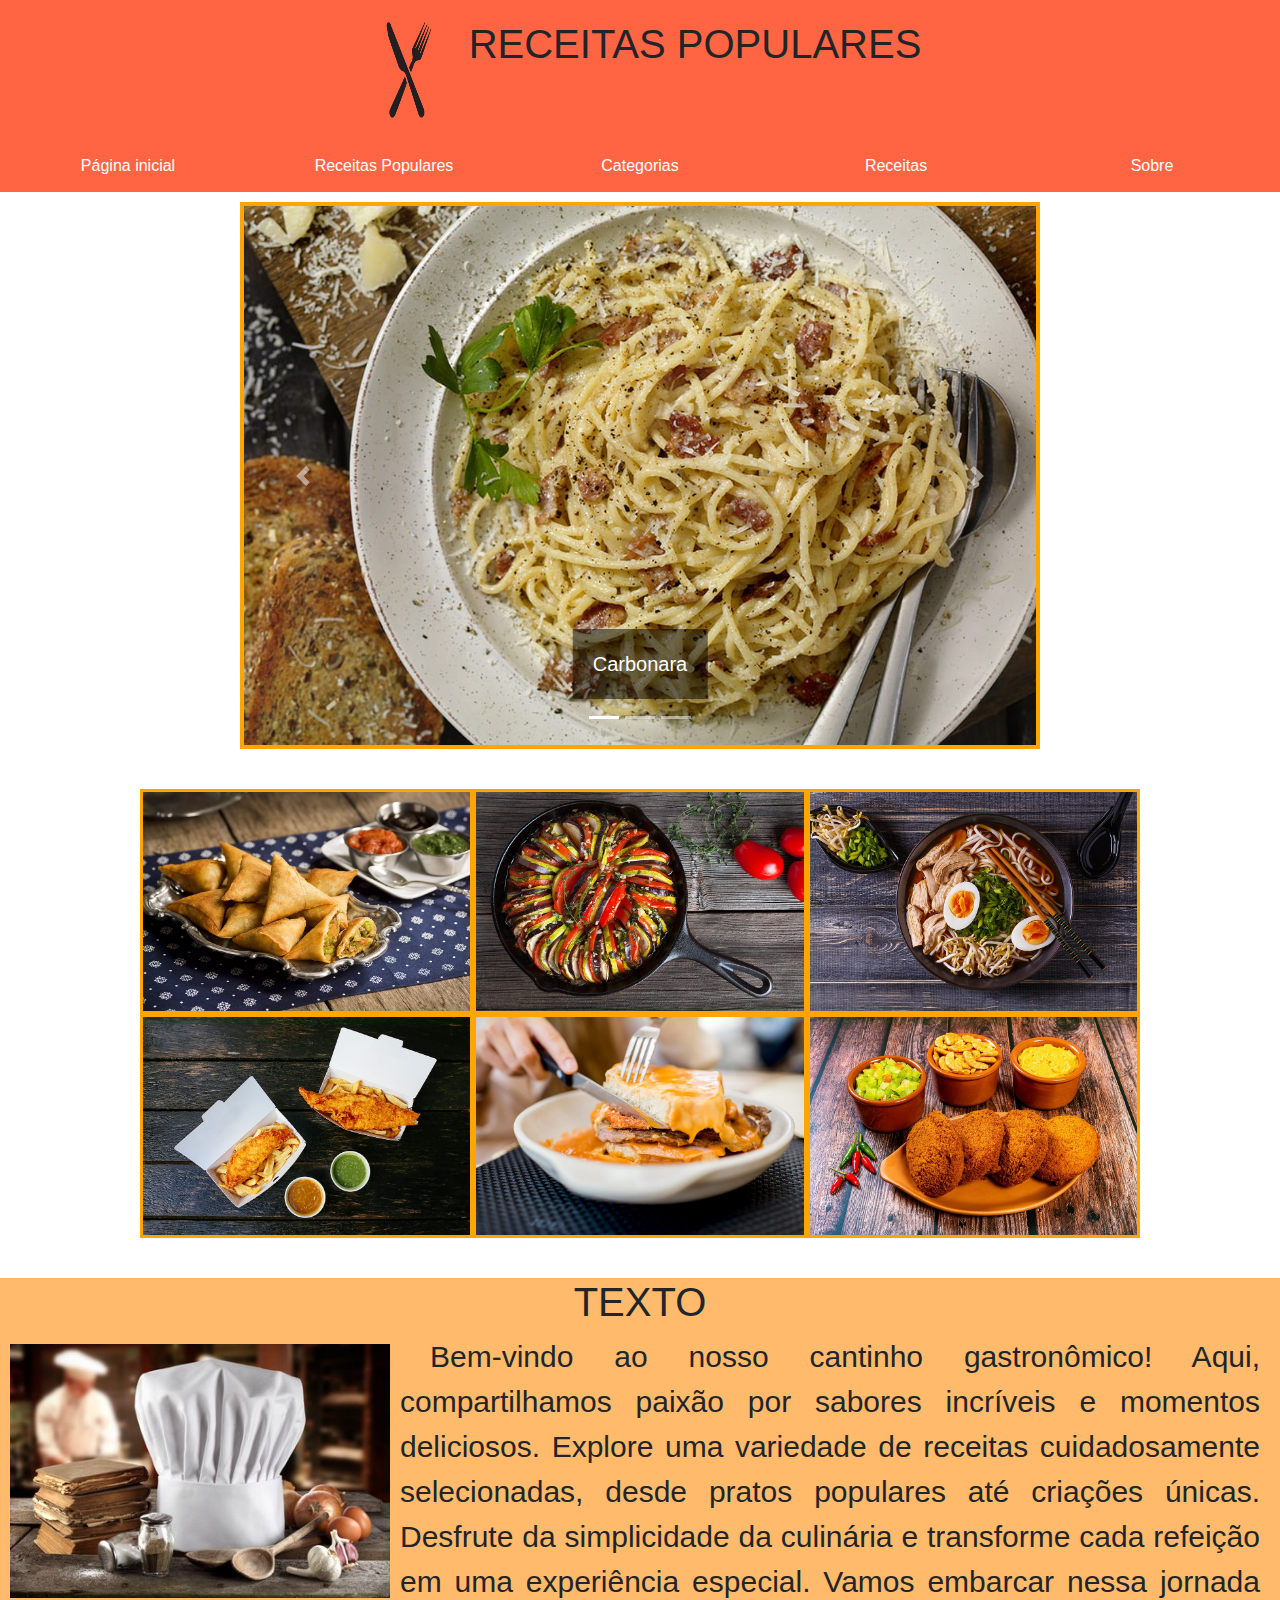
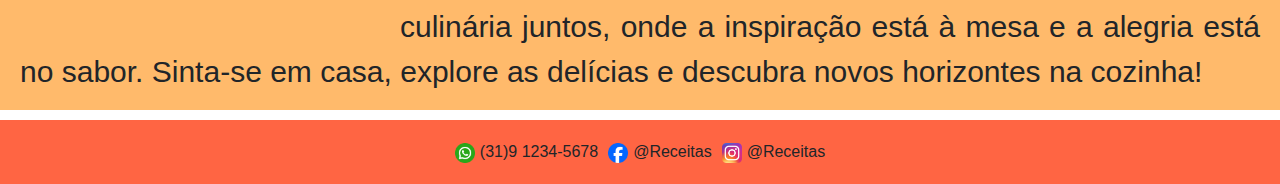
==== commit 4c5d439f: "Add files via upload" ====
--- a/index.html
+++ b/index.html
@@ -56,41 +56,48 @@
 				<a id="sobre" href="sobre.html">Sobre</a>
 			</div>
 		</div>
-		<div class="container">
-			<div id="carouselExampleIndicators" class="carousel slide" data-ride="carousel">
-				<ol class="carousel-indicators">
-					<li data-target="#carouselExampleIndicators" data-slide-to="0" class="active"></li>
-					<li data-target="#carouselExampleIndicators" data-slide-to="1"></li>
-					<li data-target="#carouselExampleIndicators" data-slide-to="2"></li>
-				</ol>
-				<div class="carousel-inner">
-					<div class="carousel-item active">
-						<img class="d-block" src="img/Carbonara.jpg" alt="First slide" />
-						<p>Carbonara</p>
+
+		<!-- MEXI -->
+		<div class="carrosel">
+			<div class="my-container">
+				<div id="carouselExampleIndicators" class="carousel slide" data-ride="carousel">
+					<ol class="carousel-indicators">
+						<li data-target="#carouselExampleIndicators" data-slide-to="0" class="active"></li>
+						<li data-target="#carouselExampleIndicators" data-slide-to="1"></li>
+						<li data-target="#carouselExampleIndicators" data-slide-to="2"></li>
+					</ol>
+					<div class="carousel-inner">
+						<div class="carousel-item active">
+							<img class="d-block" src="img/Carbonara.jpg" alt="First slide" />
+							<p>Carbonara</p>
+						</div>
+						<div class="carousel-item">
+							<img class="d-block" src="img/Damper.jpg" alt="Second slide" />
+							<p>Damper</p>
+						</div>
+						<div class="carousel-item">
+							<img class="d-block" src="img/Paella.jpg" alt="Third slide" />
+							<p>Paella</p>
+						</div>
 					</div>
-					<div class="carousel-item">
-						<img class="d-block" src="img/Damper.jpg" alt="Second slide" />
-						<p>Damper</p>
-					</div>
-					<div class="carousel-item">
-						<img class="d-block" src="img/Paella.jpg" alt="Third slide" />
-						<p>Paella</p>
-					</div>
+					<a class="carousel-control-prev" href="#carouselExampleIndicators" role="button" data-slide="prev">
+						<span class="carousel-control-prev-icon" aria-hidden="true"></span>
+						<span class="sr-only">Previous</span>
+					</a>
+					<a class="carousel-control-next" href="#carouselExampleIndicators" role="button" data-slide="next">
+						<span class="carousel-control-next-icon" aria-hidden="true"></span>
+						<span class="sr-only">Next</span>
+					</a>
 				</div>
-				<a class="carousel-control-prev" href="#carouselExampleIndicators" role="button" data-slide="prev">
-					<span class="carousel-control-prev-icon" aria-hidden="true"></span>
-					<span class="sr-only">Previous</span>
-				</a>
-				<a class="carousel-control-next" href="#carouselExampleIndicators" role="button" data-slide="next">
-					<span class="carousel-control-next-icon" aria-hidden="true"></span>
-					<span class="sr-only">Next</span>
-				</a>
 			</div>
 		</div>
 
 		<div class="main">
 			<div class="linha1">
-				<div class="img"><img src="img/Samosa.jpg" alt="teste" /></div>
+				<div class="img">
+					<img src="img/Samosa.jpg" alt="teste" />
+					<!-- <p>Samosa</p> -->
+				</div>
 				<div class="img"><img src="img/Ratatouille.jpg" alt="teste" /></div>
 				<div class="img"><img src="img/Ramen.jpg" alt="teste" /></div>
 			</div>
--- a/css/style.css
+++ b/css/style.css
@@ -1,38 +1,35 @@
 * {
-    margin: 0;
-    padding: 0;
-    box-sizing: border-box;
-} 
-html, body{
+	margin: 0;
+	padding: 0;
+	box-sizing: border-box;
+}
+html,
+body {
 	height: 100%;
 }
 
 /* HEADER  */
 
-.header{
+.header {
 	width: 100%;
 	background-color: #ff6543;
 	text-align: center;
-	padding: 20px;	
+	padding: 20px;
 	display: flex;
 	justify-content: center;
 	gap: 10px;
-
-}
-
-.contato{
-	
+}
+
+.contato {
 	height: 100%;
 	display: flex;
 	gap: 5px;
 	align-items: center;
 }
 
-
-
 /* TOPNAV */
 
-.topnav{
+.topnav {
 	background-color: #ff6543;
 	display: grid;
 	grid-template-columns: repeat(5, 1fr);
@@ -42,70 +39,67 @@
 .topnav > a {
 	display: inline-block;
 	width: 100%;
-  	color: white;
-  	text-align: center;
-  	padding: 14px 16px;
-  	text-decoration: none;
-}
-
-.topnav a:hover{
+	color: white;
+	text-align: center;
+	padding: 14px 16px;
+	text-decoration: none;
+}
+
+.topnav a:hover {
 	background-color: #ffdc8a;
 	text-decoration: none;
 }
 
 .dropdown {
-  position: relative;
-  display: inline-block;
-}
-
-.dropdown > a{
+	position: relative;
 	display: inline-block;
-	width: 100%;
-  	color: white;
-  	text-align: center;
-  	padding: 14px 16px;
-  	text-decoration: none;
+}
+
+.dropdown > a {
+	display: inline-block;
+	width: 100%;
+	color: white;
+	text-align: center;
+	padding: 14px 16px;
+	text-decoration: none;
 }
 
 .dropdown-content {
-  display: none;
-  position: absolute;
-  background-color: #72bff2;
-  min-width: 160px;
-  width: 100%;
-  box-shadow: 0px 8px 16px 0px rgba(0,0,0,0.2);
-  z-index: 5;
+	display: none;
+	position: absolute;
+	background-color: #72bff2;
+	min-width: 160px;
+	width: 100%;
+	box-shadow: 0px 8px 16px 0px rgba(0, 0, 0, 0.2);
+	z-index: 5;
 }
 
 .dropdown-content a {
-  color: white;
-  padding: 14px 16px;
-  text-decoration: none;
-  display: block;
-  text-align: center;
+	color: white;
+	padding: 14px 16px;
+	text-decoration: none;
+	display: block;
+	text-align: center;
 }
 
 .dropdown-content a:hover {
-	background-color: #f1f1f1
+	background-color: #f1f1f1;
 }
 
 .dropdown:hover .dropdown-content {
-  display: block;
+	display: block;
 }
 
 /* CORPO DO SITE  */
 
-
-
-.lista{
-	
-}
-
-.lista img{
+.lista {
+}
+
+.lista img {
 	border: 2px solid black;
 }
 
-body{
+body {
 	background-color: #dcffff;
 	display: flex;
 	justify-content: space-between;
@@ -114,57 +108,78 @@
 	height: 100%;
 }
 
-.conteudo{
+.conteudo {
 	text-align: justify;
 }
 
- .container { 
+.my-container {
 	border: 4px solid orange;
-	
 	padding: 0px !important;
- }
-	/*display: flex;
+	max-width: 800px;
+
+	margin-inline: auto; /* MEXI */
+}
+
+.carrosel {
+	/* background-color: red; */
+	padding: 0 30px;
+}
+
+/*display: flex;
 	justify-content: center;
 	width: 600px;
 	height: 400px;
 	overflow: hidden;
 }
 
-.container-texto {
+.my-container-texto {
 	text-align: center;
 } */
 
-.container img{
-	width: 100%;
-	height: 500px;
-	
-
-}
-
-.container p {
+.my-container img {
+	/* MEXI */
+	max-width: 100%;
+	height: auto;
+}
+/* .main p {
+	z-index: 3;
 	position: absolute;
-	z-index: 3;
-	left: 45%;
 	top: 85%;
-	color: white;
-	background-color: rgba(0,0,0, 0.50);
+	left: 50%;
+	transform: translate(-50%, -50%);
+
+	color: white;
+	background-color: rgba(0, 0, 0, 0.5);
 	font-size: 20px;
 	padding: 20px;
-	
+} */
+.my-container p {
+	/* position: absolute;
+	left: 45%;
+	top: 85%; */
+
+	z-index: 3;
+	position: absolute;
+	top: 85%;
+	left: 50%;
+	transform: translate(-50%, -50%);
+
+	color: white;
+	background-color: rgba(0, 0, 0, 0.5);
+	font-size: 20px;
+	padding: 20px;
 }
 
 @media screen and (max-width: 500px) {
-	.topnav{
+	.topnav {
 		grid-template-columns: 1fr 1fr;
 		grid-template-rows: repeat(3, 1fr);
-		
 	}
 	#sobre {
 		grid-area: 3/ 1/ 3/ -1;
 	}
-	
-}
-/*.grid-container {
+}
+/*.grid-my-container {
 	display: grid;
 	grid-template-columns: repeat(3, 1fr);
 	grid-gap: 0px;
@@ -173,19 +188,15 @@
 }*/
 
 .grid-item {
-	
-}
-
-.grid-container img{
+}
+
+.grid-my-container img {
 	width: 300px;
 	height: 200px;
 	border: 3px solid orange;
-
-
 }
 
 .img {
-
 }
 
 .linha1 {
@@ -193,12 +204,18 @@
 	flex-direction: row;
 	justify-content: center;
 	flex-wrap: wrap;
-	
+	max-width: 1000px;
 }
 .linha1 img {
 	width: 100%;
-	height: 200px;
-	border: 3px solid orange;
+	/* mexi */
+	/* height: 200px; */
+	border: 3px solid orange;
+}
+
+.linha1 .img {
+	/* Posso Encolher, Posso Crescer, meu tamnho minimo é 300px */
+	flex: 1 1 300px;
 }
 
 .linha2 {
@@ -206,23 +223,23 @@
 	flex-direction: row;
 	justify-content: center;
 	flex-wrap: wrap;
+	max-width: 1000px;
 }
 
 .linha2 img {
 	width: 100%;
-	height: 200px;
-	border: 3px solid orange;
-}
-
-/*.main {
-	padding: 20px;
-	display: grid;
-	grid-template-columns: repeat(3, 1fr);
-	grid-template-rows: repeat(2, 1fr);
-	column-gap: 10px;
-	row-gap: 10px;
-	justify-content: center;
-}*/
+	border: 3px solid orange;
+}
+.linha2 .img {
+	flex: 1 1 300px;
+}
+
+.main {
+	padding: 30px;
+	display: flex;
+	flex-direction: column;
+	align-items: center;
+}
 
 /*.main img {
 	width: 100%;
@@ -243,9 +260,9 @@
 section h1 {
 	text-align: center;
 }
-section img  {
+section img {
 	float: left;
 	padding: 10px;
 }
 /* https://paletadecores.com/paleta/b5f4bc/fff19e/ffdc8a/ffba6b/ff6543/ */
-/* https://blog.abreutur.com.br/10-pratos-tipicos-para-provar-em-10-destinos-mundo-afora/ */+/* https://blog.abreutur.com.br/10-pratos-tipicos-para-provar-em-10-destinos-mundo-afora/ */
